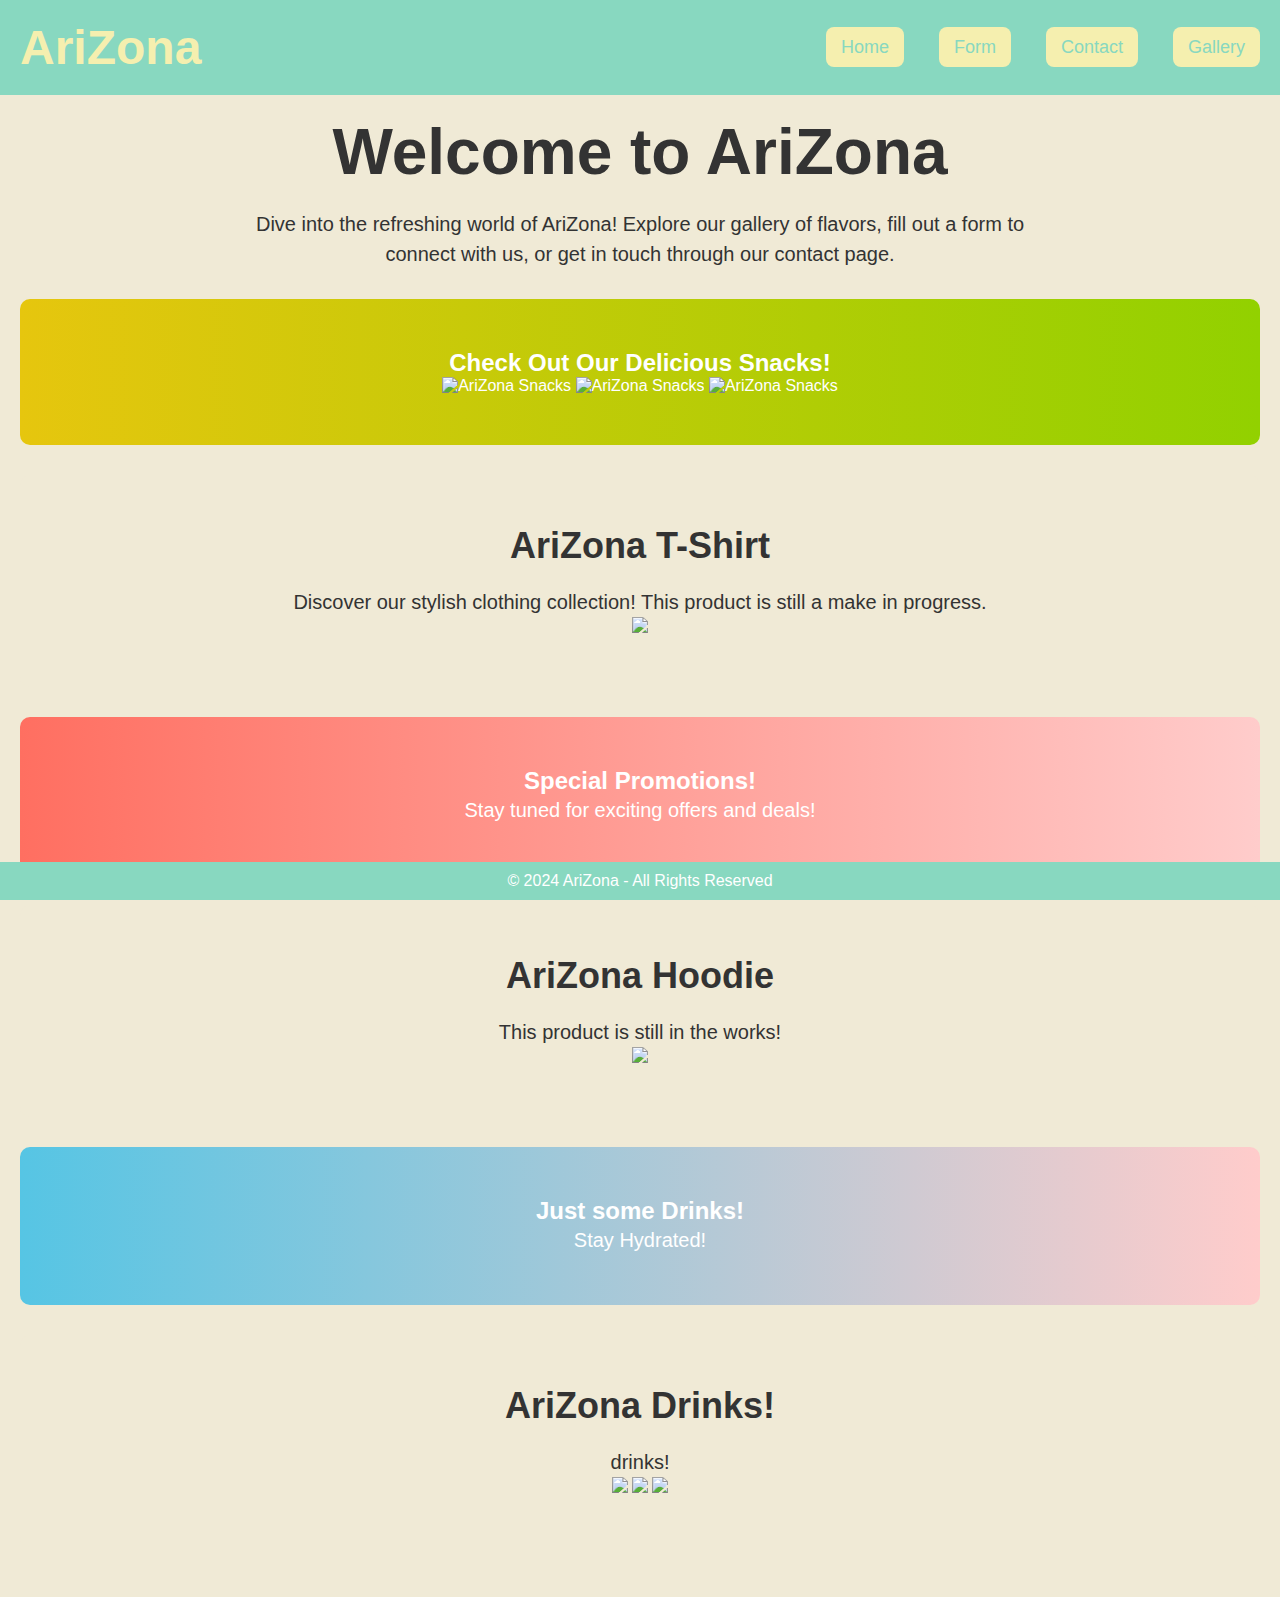
==== index.html @ fe156111 "Add files via upload" ====
<!DOCTYPE html>
<html lang="en">
<head>
  <meta charset="UTF-8">
  <meta name="viewport" content="width=device-width, initial-scale=1.0">
  <title>AriZona</title>
  <link rel="icon" type="image/x-icon" href="arizonalogo.png">
  <link rel="stylesheet" href="index.css">
</head>
<body>
  <header>
    <div class="logo">AriZona</div>
    <ul class="nav-links">
      <li><a href="index.html">Home</a></li>
      <li><a href="form.html">Form</a></li>
      <li><a href="contact.html">Contact</a></li>
      <li><a href="gallery.html">Gallery</a></li>
    </ul>
  </header>

  <main>
    <h1>Welcome to AriZona</h1>
    <p>
      Dive into the refreshing world of AriZona! Explore our gallery of flavors, fill out a form to connect with us, or get in touch through our contact page.
    </p>
    <div class="ad-section">
      <h2>Check Out Our Delicious Snacks!</h2>
      <img src="https://drinkarizona.com/cdn/shop/products/az-shopify-product-5oz_FruitSnack-GRT_2000x.png?v=1616427713" alt="AriZona Snacks" style="max-width: 20%; height: auto;"> 
      <img src="https://drinkarizona.com/cdn/shop/files/FruitSnack_Variety_PDP_400x.png?v=1687360817" alt="AriZona Snacks" style="max-width: 20%; height: auto;">  
      <img src="https://drinkarizona.com/cdn/shop/products/az-shopify-product-4.75oz_snacktrays_Nacho-UPDATE-1_400x.png?v=1657570733" alt="AriZona Snacks" style="max-width: 20%; height: auto;">  
    </div>
    <div class="clothing-section">
      <h2>AriZona T-Shirt</h2>
      <p>Discover our stylish clothing collection! This product is still a make in progress.</p>
      <img src="https://drinkarizona.com/cdn/shop/files/AriZona-x-GOAT_cherry-blossom-shirt_back_89f2f7db-b35f-4d44-9a2e-b5177ff71fc7_400x.png?v=1725033997" style="max-width: 50%; height: auto;">
    </div>
    <div class="promo-section">
      <h2>Special Promotions!</h2>
      <p>Stay tuned for exciting offers and deals!</p>
    </div>
    <div class="clothing-section">
      <h2>AriZona Hoodie</h2>
      <p>This product is still in the works!</p>
      <img src="https://drinkarizona.com/cdn/shop/files/Halloween_LS_Back_PDP_400x.png?v=1727294062" style="max-width: 50%; height: auto;">
    </div>
    <div class="drink-section">
      <h2>Just some Drinks!</h2>
      <p>Stay Hydrated!</p>
    </div>
    <div class="clothing-section">
      <h2>AriZona Drinks!</h2>
      <p>drinks!</p>
      <img src="https://drinkarizona.com/cdn/shop/files/22oz_Juiceade_Variety_Pack_2000x.png?v=1711117254" style="max-width: 20%; height: auto;">
      <img src="https://drinkarizona.com/cdn/shop/files/MicrosoftTeams-image_99_400x.png?v=1704316076" style="max-width: 20%; height: auto;">
      <img src="https://drinkarizona.com/cdn/shop/files/GreenTea_DIET_12pack_2000x.png?v=1704295840" style="max-width: 20%; height: auto;">
    </div>
  </main>

  <footer>
    © 2024 AriZona - All Rights Reserved 
  </footer>
</body>
</html>
---- index.css ----
* {
  margin: 0;
  padding: 0;
  box-sizing: border-box;
  font-family: 'Arial', sans-serif;
}

body {
  background-color: #f0ead6;
  color: #333;
}

header {
  background-color: #88d8c0;
  padding: 20px;
  display: flex;
  justify-content: space-between;
  align-items: center;
}

.logo {
  font-size: 48px;
  font-weight: bold;
  color: rgb(245, 239, 175);
}

.nav-links {
  list-style: none;
  display: flex;
  gap: 15px;
}

.nav-links a {
  text-decoration: none;
  color: #88d8c0;
  margin-left: 20px;
  font-size: 18px;
  padding: 10px 15px;
  border-radius: 8px;
  background-color: rgb(245, 239, 175);
  position: relative;
  transition: transform 0.3s;
}

.nav-links a:hover {
  text-decoration: underline;
  transform: translateY(-5px);
}

main {
  text-align: center;
  padding: 20px;
}

main h1 {
  font-size: 64px;
  margin-bottom: 20px;
}

main p {
  font-size: 20px;
  max-width: 800px;
  margin: 0 auto;
  line-height: 1.5;
}

.ad-section {
  background: linear-gradient(to right, #e6c60e, #92d100);
  padding: 50px 20px;
  margin: 30px 0;
  border-radius: 10px;
  text-align: center;
  color: white;
}

.clothing-section {
  background-color: #f0ead6;
  padding: 50px 20px;
  margin: 30px 0;
  border-radius: 10px;
  text-align: center;
}

.clothing-section h2 {
  font-size: 36px;
  margin-bottom: 20px;
}

.promo-section {
  background: linear-gradient(to right, #ff6f61, #ffcccb);
  padding: 50px 20px;
  margin: 30px 0;
  border-radius: 10px;
  text-align: center;
  color: white;
}
.drink-section {
  background: linear-gradient(to right, #56c5e4, #ffcccb);
  padding: 50px 20px;
  margin: 30px 0;
  border-radius: 10px;
  text-align: center;
  color: white;
}

footer {
  background-color: #88d8c0;
  color: white;
  text-align: center;
  padding: 10px;
  position: fixed;
  width: 100%;
  bottom: 0;
}
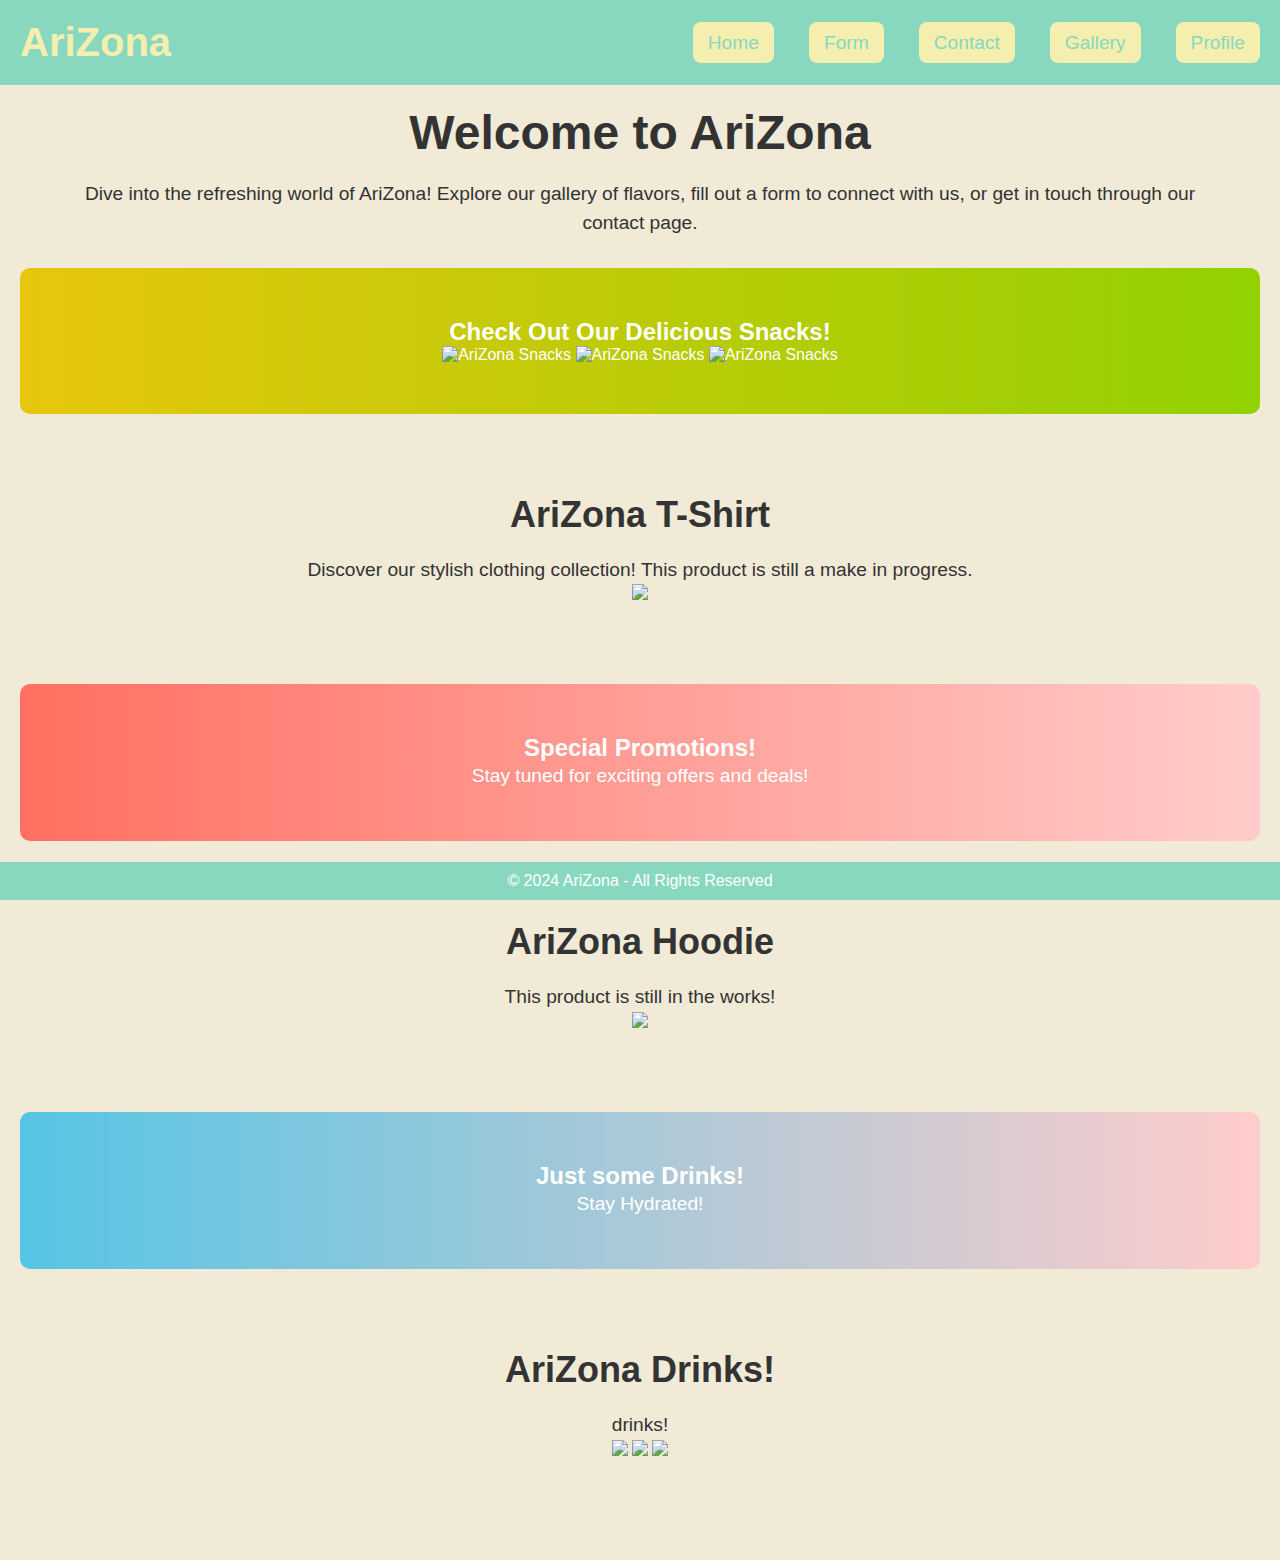
==== commit 48eeb607: "Add files via upload" ====
--- a/index.html
+++ b/index.html
@@ -15,6 +15,7 @@
       <li><a href="form.html">Form</a></li>
       <li><a href="contact.html">Contact</a></li>
       <li><a href="gallery.html">Gallery</a></li>
+      <li><a href="profile.html">Profile</a></li>
     </ul>
   </header>
 
--- a/index.css
+++ b/index.css
@@ -16,10 +16,11 @@
   display: flex;
   justify-content: space-between;
   align-items: center;
+  flex-wrap: wrap;
 }
 
 .logo {
-  font-size: 48px;
+  font-size: 2.5rem;
   font-weight: bold;
   color: rgb(245, 239, 175);
 }
@@ -28,13 +29,14 @@
   list-style: none;
   display: flex;
   gap: 15px;
+  flex-wrap: wrap;
 }
 
 .nav-links a {
   text-decoration: none;
   color: #88d8c0;
   margin-left: 20px;
-  font-size: 18px;
+  font-size: 1.2rem;
   padding: 10px 15px;
   border-radius: 8px;
   background-color: rgb(245, 239, 175);
@@ -53,13 +55,13 @@
 }
 
 main h1 {
-  font-size: 64px;
+  font-size: 3rem;
   margin-bottom: 20px;
 }
 
 main p {
-  font-size: 20px;
-  max-width: 800px;
+  font-size: 1.2rem;
+  max-width: 90%;
   margin: 0 auto;
   line-height: 1.5;
 }
